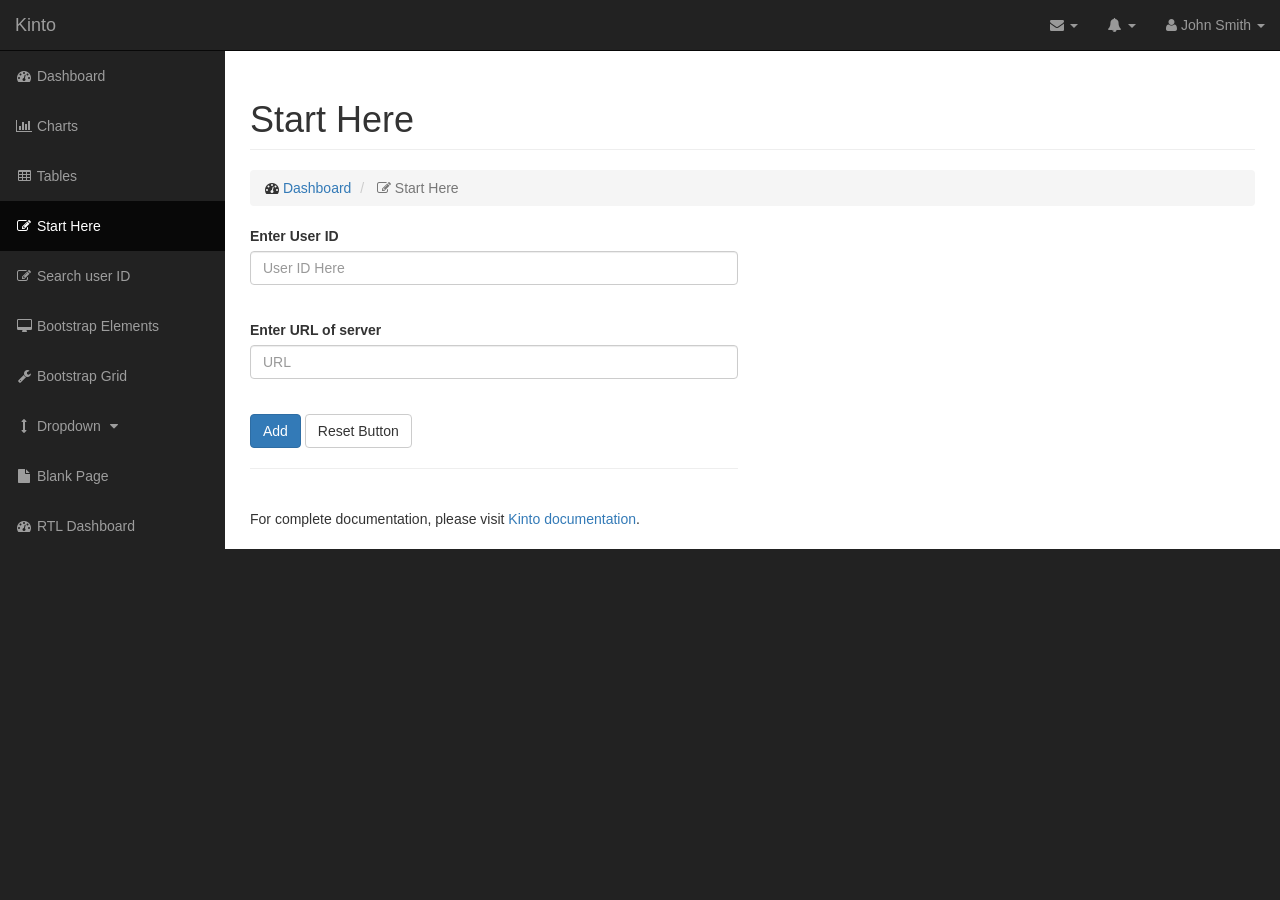
==== forms.html @ 1f1a042d "initial commit" ====
<!DOCTYPE html>
<html lang="en">

<head>

    <meta charset="utf-8">
    <meta http-equiv="X-UA-Compatible" content="IE=edge">
    <meta name="viewport" content="width=device-width, initial-scale=1">
    <meta name="description" content="">
    <meta name="author" content="">

    <title>Kinto</title>

    <!-- Bootstrap Core CSS -->
    <link href="css/bootstrap.min.css" rel="stylesheet">

    <!-- Custom CSS -->
    <link href="css/sb-admin.css" rel="stylesheet">

    <!-- Custom Fonts -->
    <link href="font-awesome/css/font-awesome.min.css" rel="stylesheet" type="text/css">

    <!-- HTML5 Shim and Respond.js IE8 support of HTML5 elements and media queries -->
    <!-- WARNING: Respond.js doesn't work if you view the page via file:// -->
    <!--[if lt IE 9]>
        <script src="https://oss.maxcdn.com/libs/html5shiv/3.7.0/html5shiv.js"></script>
        <script src="https://oss.maxcdn.com/libs/respond.js/1.4.2/respond.min.js"></script>
    <![endif]-->

</head>

<body>

    <div id="wrapper">

        <!-- Navigation -->
        <nav class="navbar navbar-inverse navbar-fixed-top" role="navigation">
            <!-- Brand and toggle get grouped for better mobile display -->
            <div class="navbar-header">
                <button type="button" class="navbar-toggle" data-toggle="collapse" data-target=".navbar-ex1-collapse">
                    <span class="sr-only">Toggle navigation</span>
                    <span class="icon-bar"></span>
                    <span class="icon-bar"></span>
                    <span class="icon-bar"></span>
                </button>
                <a class="navbar-brand" href="index.html">Kinto</a>
            </div>
            <!-- Top Menu Items -->
            <ul class="nav navbar-right top-nav">
                <li class="dropdown">
                    <a href="#" class="dropdown-toggle" data-toggle="dropdown"><i class="fa fa-envelope"></i> <b class="caret"></b></a>
                    <ul class="dropdown-menu message-dropdown">
                        <li class="message-preview">
                            <a href="#">
                                <div class="media">
                                    <span class="pull-left">
                                        <img class="media-object" src="http://placehold.it/50x50" alt="">
                                    </span>
                                    <div class="media-body">
                                        <h5 class="media-heading"><strong>User</strong>
                                        </h5>
                                        <p class="small text-muted"><i class="fa fa-clock-o"></i> Yesterday at 4:32 PM</p>
                                        <p>Lorem ipsum dolor sit amet, consectetur...</p>
                                    </div>
                                </div>
                            </a>
                        </li>
                        <li class="message-preview">
                            <a href="#">
                                <div class="media">
                                    <span class="pull-left">
                                        <img class="media-object" src="http://placehold.it/50x50" alt="">
                                    </span>
                                    <div class="media-body">
                                        <h5 class="media-heading"><strong>User</strong>
                                        </h5>
                                        <p class="small text-muted"><i class="fa fa-clock-o"></i> Yesterday at 4:32 PM</p>
                                        <p>Lorem ipsum dolor sit amet, consectetur...</p>
                                    </div>
                                </div>
                            </a>
                        </li>
                        <li class="message-preview">
                            <a href="#">
                                <div class="media">
                                    <span class="pull-left">
                                        <img class="media-object" src="http://placehold.it/50x50" alt="">
                                    </span>
                                    <div class="media-body">
                                        <h5 class="media-heading"><strong>User</strong>
                                        </h5>
                                        <p class="small text-muted"><i class="fa fa-clock-o"></i> Yesterday at 4:32 PM</p>
                                        <p>Lorem ipsum dolor sit amet, consectetur...</p>
                                    </div>
                                </div>
                            </a>
                        </li>
                        <li class="message-footer">
                            <a href="#">Read All New Messages</a>
                        </li>
                    </ul>
                </li>
                <li class="dropdown">
                    <a href="#" class="dropdown-toggle" data-toggle="dropdown"><i class="fa fa-bell"></i> <b class="caret"></b></a>
                    <ul class="dropdown-menu alert-dropdown">
                        <li>
                            <a href="#">Alert Name <span class="label label-default">Alert Badge</span></a>
                        </li>
                        <li>
                            <a href="#">Alert Name <span class="label label-primary">Alert Badge</span></a>
                        </li>
                        <li>
                            <a href="#">Alert Name <span class="label label-success">Alert Badge</span></a>
                        </li>
                        <li>
                            <a href="#">Alert Name <span class="label label-info">Alert Badge</span></a>
                        </li>
                        <li>
                            <a href="#">Alert Name <span class="label label-warning">Alert Badge</span></a>
                        </li>
                        <li>
                            <a href="#">Alert Name <span class="label label-danger">Alert Badge</span></a>
                        </li>
                        <li class="divider"></li>
                        <li>
                            <a href="#">View All</a>
                        </li>
                    </ul>
                </li>
                <li class="dropdown">
                    <a href="#" class="dropdown-toggle" data-toggle="dropdown"><i class="fa fa-user"></i> John Smith <b class="caret"></b></a>
                    <ul class="dropdown-menu">
                        <li>
                            <a href="#"><i class="fa fa-fw fa-user"></i> Profile</a>
                        </li>
                        <li>
                            <a href="#"><i class="fa fa-fw fa-envelope"></i> Inbox</a>
                        </li>
                        <li>
                            <a href="#"><i class="fa fa-fw fa-gear"></i> Settings</a>
                        </li>
                        <li class="divider"></li>
                        <li>
                            <a href="#"><i class="fa fa-fw fa-power-off"></i> Log Out</a>
                        </li>
                    </ul>
                </li>
            </ul>
            <!-- Sidebar Menu Items - These collapse to the responsive navigation menu on small screens -->
            <div class="collapse navbar-collapse navbar-ex1-collapse">
                <ul class="nav navbar-nav side-nav">
                    <li>
                        <a href="index.html"><i class="fa fa-fw fa-dashboard"></i> Dashboard</a>
                    </li>
                    <li>
                        <a href="charts.html"><i class="fa fa-fw fa-bar-chart-o"></i> Charts</a>
                    </li>
                    <li>
                        <a href="tables.html"><i class="fa fa-fw fa-table"></i> Tables</a>
                    </li>
                    <li class="active">
                        <a href="forms.html"><i class="fa fa-fw fa-edit"></i> Start Here</a>
                    </li>
                     <li>
                        <a href="search.html"><i class="fa fa-fw fa-edit"></i> Search user ID</a>
                    </li>
                    <li>
                        <a href="bootstrap-elements.html"><i class="fa fa-fw fa-desktop"></i> Bootstrap Elements</a>
                    </li>
                    <li>
                        <a href="bootstrap-grid.html"><i class="fa fa-fw fa-wrench"></i> Bootstrap Grid</a>
                    </li>
                    <li>
                        <a href="javascript:;" data-toggle="collapse" data-target="#demo"><i class="fa fa-fw fa-arrows-v"></i> Dropdown <i class="fa fa-fw fa-caret-down"></i></a>
                        <ul id="demo" class="collapse">
                            <li>
                                <a href="#">Dropdown Item</a>
                            </li>
                            <li>
                                <a href="#">Dropdown Item</a>
                            </li>
                        </ul>
                    </li>
                    <li>
                        <a href="blank-page.html"><i class="fa fa-fw fa-file"></i> Blank Page</a>
                    </li>
                    <li>
                        <a href="index-rtl.html"><i class="fa fa-fw fa-dashboard"></i> RTL Dashboard</a>
                    </li>
                </ul>
            </div>
            <!-- /.navbar-collapse -->
        </nav>

        <div id="page-wrapper">

            <div class="container-fluid">

                <!-- Page Heading -->
                <div class="row">
                    <div class="col-lg-12">
                        <h1 class="page-header">
                            Start Here
                        </h1>
                        <ol class="breadcrumb">
                            <li>
                                <i class="fa fa-dashboard"></i>  <a href="index.html">Dashboard</a>
                            </li>
                            <li class="active">
                                <i class="fa fa-edit"></i> Start Here
                            </li>
                        </ol>
                    </div>
                </div>
                <!-- /.row -->

                <div class="row">
                    <div class="col-lg-6">

                        <form role="form" id="form">

                            <div class="form-group">
                                <label>Enter User ID</label>
                                <input class="form-control" type="text" name="title" placeholder="User ID Here">
                            </div>
                            <br>
                            <div class="form-group">
                                <label>Enter URL of server</label>
                                <input class="form-control" type="text" name="url" placeholder="URL">
                            </div>

                            <br>

                            <input class="btn btn-primary" type="submit" value="Add">
                            <button type="reset" class="btn btn-default">Reset Button</button>

                        </form>
                        <hr>
                        <ul id="tasks" class="list-group"></ul>
                        <br>
                        <p>For complete documentation, please visit <a href="https://kinto.readthedocs.org/en/latest/">Kinto documentation</a>.</p>
                    </div>





                </div>
                <!-- /.row -->

            </div>
            <!-- /.container-fluid -->

        </div>
        <!-- /#page-wrapper -->

    </div>
    <!-- /#wrapper -->

    <!-- jQuery -->
    <script src="js/jquery.js"></script>

    <!-- Bootstrap Core JavaScript -->
    <script src="js/bootstrap.min.js"></script>
    <script src="http://npmcdn.com/kinto@1.1.2/dist/kinto-1.1.2.js"></script>
    <script src="js/user.js"></script>

</body>

</html>
---- css/sb-admin.css ----
/*!
 * Start Bootstrap - SB Admin Bootstrap Admin Template (http://startbootstrap.com)
 * Code licensed under the Apache License v2.0.
 * For details, see http://www.apache.org/licenses/LICENSE-2.0.
 */

/* Global Styles */

body {
    margin-top: 100px;
    background-color: #222;
}

@media(min-width:768px) {
    body {
        margin-top: 50px;
    }
}

#wrapper {
    padding-left: 0;
}

#page-wrapper {
    width: 100%;
    padding: 0;
    background-color: #fff;
}

.huge {
    font-size: 50px;
    line-height: normal;
}

@media(min-width:768px) {
    #wrapper {
        padding-left: 225px;
    }

    #page-wrapper {
        padding: 10px;
    }
}

/* Top Navigation */

.top-nav {
    padding: 0 15px;
}

.top-nav>li {
    display: inline-block;
    float: left;
}

.top-nav>li>a {
    padding-top: 15px;
    padding-bottom: 15px;
    line-height: 20px;
    color: #999;
}

.top-nav>li>a:hover,
.top-nav>li>a:focus,
.top-nav>.open>a,
.top-nav>.open>a:hover,
.top-nav>.open>a:focus {
    color: #fff;
    background-color: #000;
}

.top-nav>.open>.dropdown-menu {
    float: left;
    position: absolute;
    margin-top: 0;
    border: 1px solid rgba(0,0,0,.15);
    border-top-left-radius: 0;
    border-top-right-radius: 0;
    background-color: #fff;
    -webkit-box-shadow: 0 6px 12px rgba(0,0,0,.175);
    box-shadow: 0 6px 12px rgba(0,0,0,.175);
}

.top-nav>.open>.dropdown-menu>li>a {
    white-space: normal;
}

ul.message-dropdown {
    padding: 0;
    max-height: 250px;
    overflow-x: hidden;
    overflow-y: auto;
}

li.message-preview {
    width: 275px;
    border-bottom: 1px solid rgba(0,0,0,.15);
}

li.message-preview>a {
    padding-top: 15px;
    padding-bottom: 15px;
}

li.message-footer {
    margin: 5px 0;
}

ul.alert-dropdown {
    width: 200px;
}

/* Side Navigation */

@media(min-width:768px) {
    .side-nav {
        position: fixed;
        top: 51px;
        left: 225px;
        width: 225px;
        margin-left: -225px;
        border: none;
        border-radius: 0;
        overflow-y: auto;
        background-color: #222;
        bottom: 0;
        overflow-x: hidden;
        padding-bottom: 40px;
    }

    .side-nav>li>a {
        width: 225px;
    }

    .side-nav li a:hover,
    .side-nav li a:focus {
        outline: none;
        background-color: #000 !important;
    }
}

.side-nav>li>ul {
    padding: 0;
}

.side-nav>li>ul>li>a {
    display: block;
    padding: 10px 15px 10px 38px;
    text-decoration: none;
    color: #999;
}

.side-nav>li>ul>li>a:hover {
    color: #fff;
}

/* Flot Chart Containers */

.flot-chart {
    display: block;
    height: 400px;
}

.flot-chart-content {
    width: 100%;
    height: 100%;
}

/* Custom Colored Panels */

.huge {
    font-size: 40px;
}

.panel-green {
    border-color: #5cb85c;
}

.panel-green > .panel-heading {
    border-color: #5cb85c;
    color: #fff;
    background-color: #5cb85c;
}

.panel-green > a {
    color: #5cb85c;
}

.panel-green > a:hover {
    color: #3d8b3d;
}

.panel-red {
    border-color: #d9534f;
}

.panel-red > .panel-heading {
    border-color: #d9534f;
    color: #fff;
    background-color: #d9534f;
}

.panel-red > a {
    color: #d9534f;
}

.panel-red > a:hover {
    color: #b52b27;
}

.panel-yellow {
    border-color: #f0ad4e;
}

.panel-yellow > .panel-heading {
    border-color: #f0ad4e;
    color: #fff;
    background-color: #f0ad4e;
}

.panel-yellow > a {
    color: #f0ad4e;
}

.panel-yellow > a:hover {
    color: #df8a13;
}
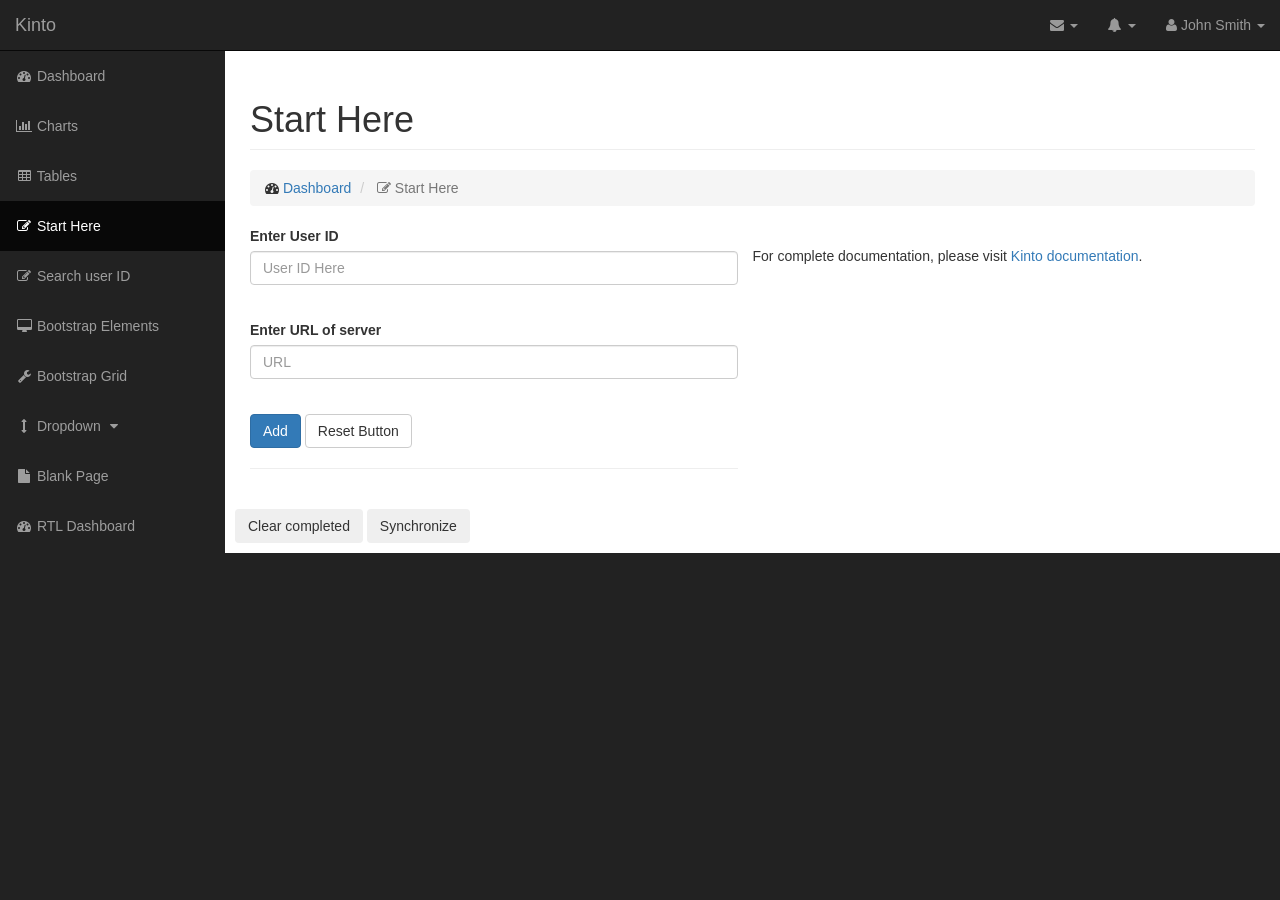
==== commit 121a21a7: "changes" ====
--- a/forms.html
+++ b/forms.html
@@ -236,7 +236,26 @@
 
                         </form>
                         <hr>
-                        <ul id="tasks" class="list-group"></ul>
+                            <div class="row">
+
+                                <ul id="tasks" class="list-group"></ul>
+                                <button id="clearCompleted" class="btn">Clear completed</button>
+                                <button id="sync" class="btn">Synchronize</button>
+
+
+                            </div>
+                            <template id="task-tpl">
+                              <li class="list-group-item">
+                                <label>
+                                  <input class="done" type="checkbox">
+                                  <span class="title"></span><br>
+                                  <span class="uuid"></span>
+                                </label>
+                                <br>
+                                <span class="url"></span>
+                              </li>
+                            </template>
+                          </div>
                         <br>
                         <p>For complete documentation, please visit <a href="https://kinto.readthedocs.org/en/latest/">Kinto documentation</a>.</p>
                     </div>
@@ -259,7 +278,7 @@
 
     <!-- jQuery -->
     <script src="js/jquery.js"></script>
-
+    <script src="js/md5.min.js"></script>
     <!-- Bootstrap Core JavaScript -->
     <script src="js/bootstrap.min.js"></script>
     <script src="http://npmcdn.com/kinto@1.1.2/dist/kinto-1.1.2.js"></script>
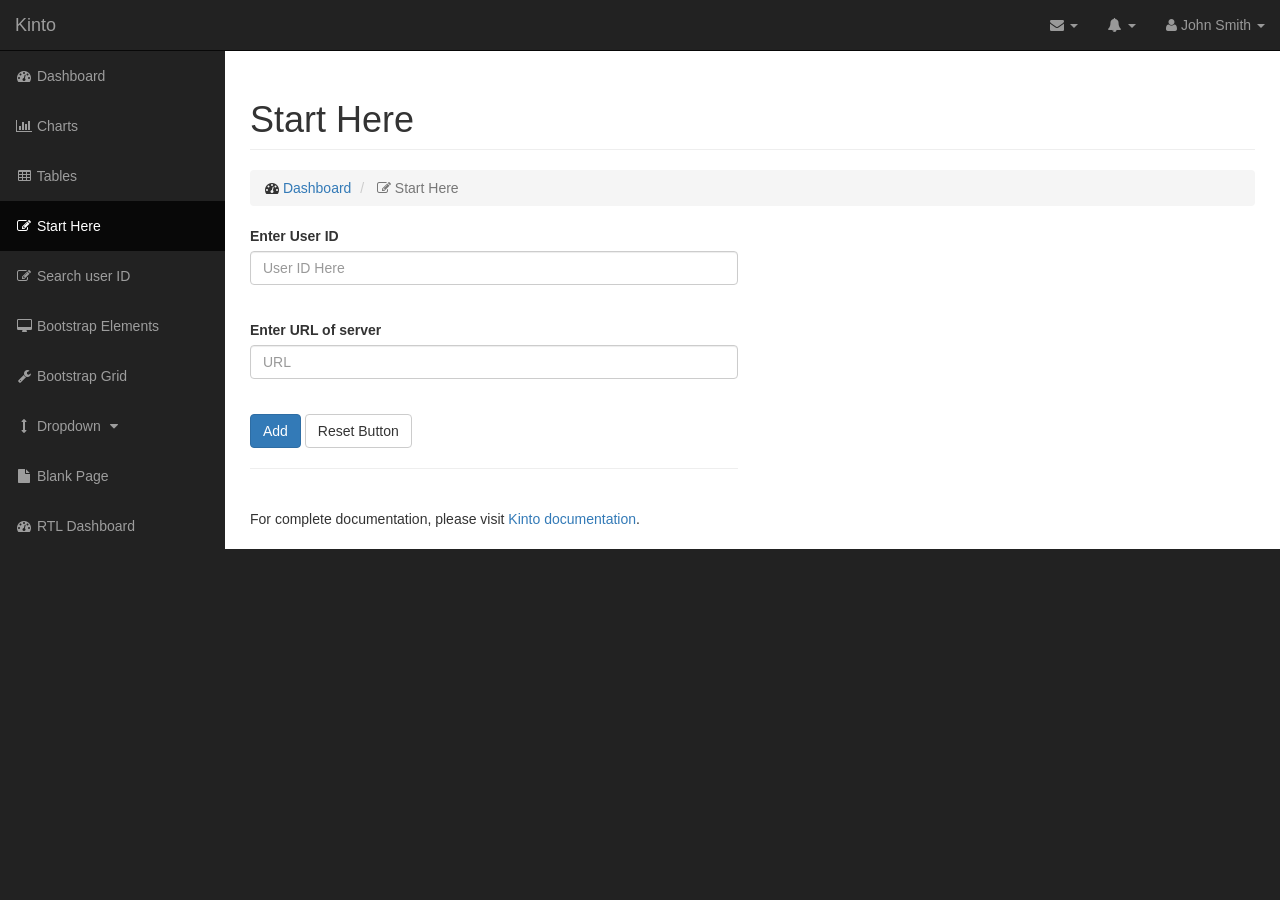
==== commit a342a990: "Update readthedocs links." ====
--- a/forms.html
+++ b/forms.html
@@ -236,28 +236,9 @@
 
                         </form>
                         <hr>
-                            <div class="row">
-
-                                <ul id="tasks" class="list-group"></ul>
-                                <button id="clearCompleted" class="btn">Clear completed</button>
-                                <button id="sync" class="btn">Synchronize</button>
-
-
-                            </div>
-                            <template id="task-tpl">
-                              <li class="list-group-item">
-                                <label>
-                                  <input class="done" type="checkbox">
-                                  <span class="title"></span><br>
-                                  <span class="uuid"></span>
-                                </label>
-                                <br>
-                                <span class="url"></span>
-                              </li>
-                            </template>
-                          </div>
+                        <ul id="tasks" class="list-group"></ul>
                         <br>
-                        <p>For complete documentation, please visit <a href="https://kinto.readthedocs.org/en/latest/">Kinto documentation</a>.</p>
+                        <p>For complete documentation, please visit <a href="https://kinto.readthedocs.io/en/latest/">Kinto documentation</a>.</p>
                     </div>
 
 
@@ -278,7 +259,7 @@
 
     <!-- jQuery -->
     <script src="js/jquery.js"></script>
-    <script src="js/md5.min.js"></script>
+
     <!-- Bootstrap Core JavaScript -->
     <script src="js/bootstrap.min.js"></script>
     <script src="http://npmcdn.com/kinto@1.1.2/dist/kinto-1.1.2.js"></script>
